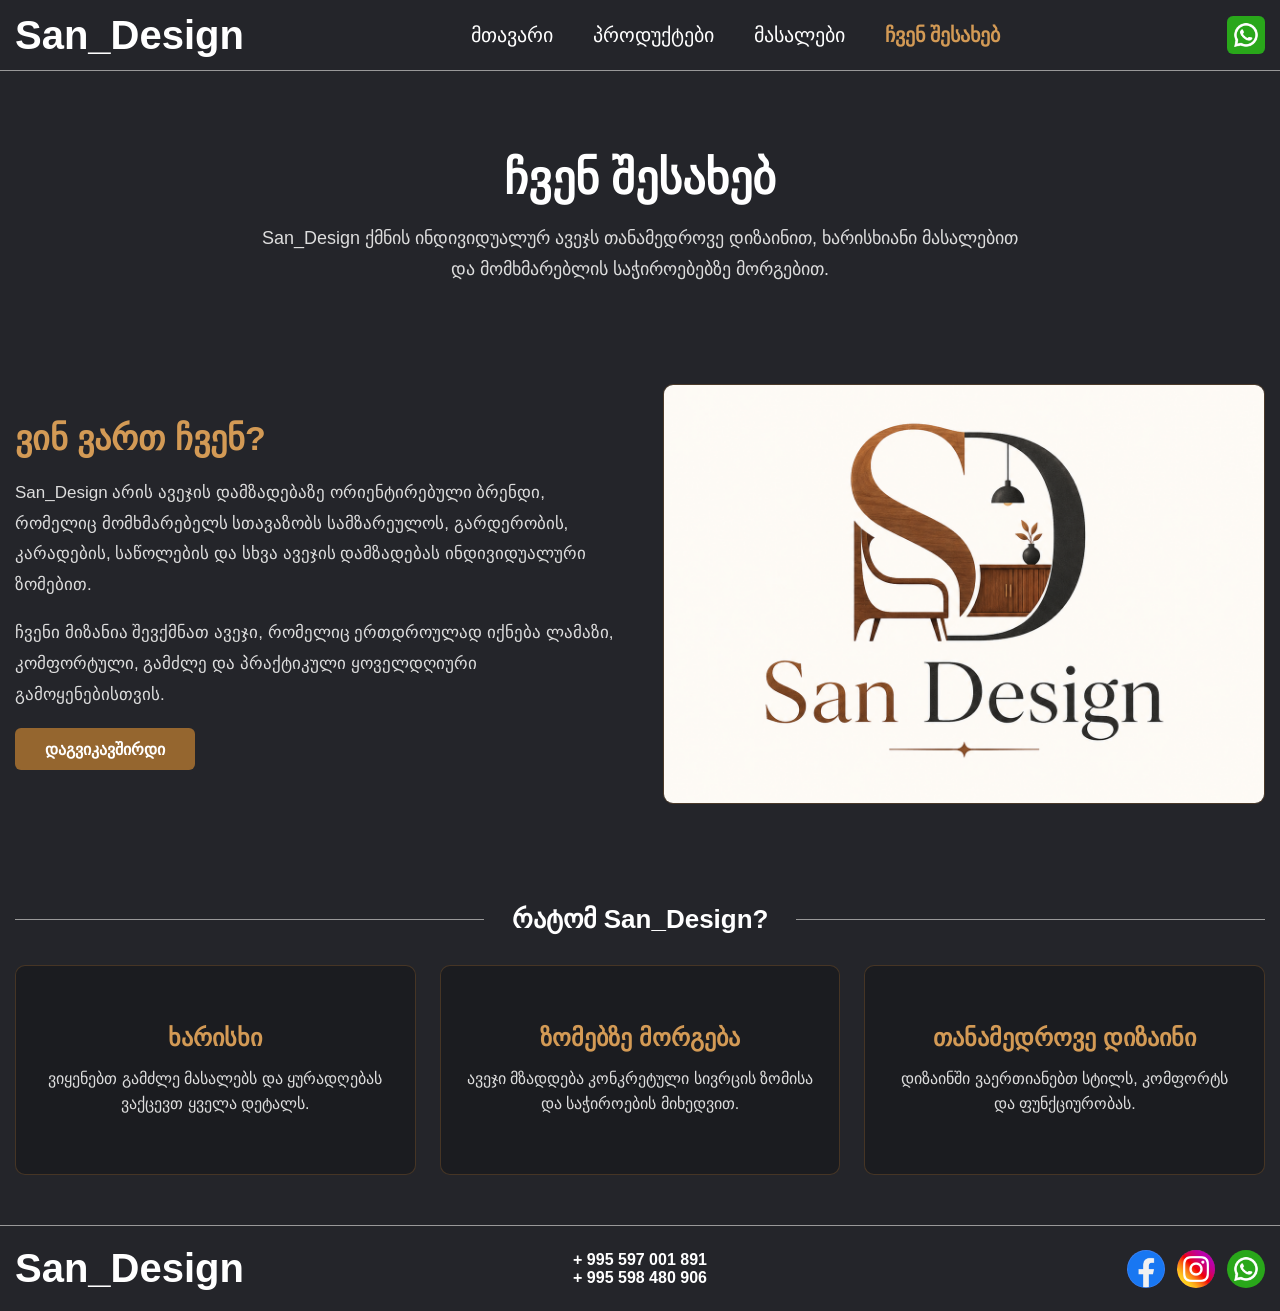
==== about.html @ cba8fea8 "Add files via upload" ====
<!DOCTYPE html>
<html lang="ka">
<head>
  <meta charset="UTF-8" />
  <meta name="viewport" content="width=device-width, initial-scale=1.0" />
  <title>ჩვენ შესახებ | San_Design</title>
  <link rel="stylesheet" href="style.css" />
  <script src="script.js"></script>
</body>
</head>
<body>

<header class="site-header">
  <div class="container header-inner">
    <a href="index.html" class="logo">San_Design</a>

<nav class="nav" aria-label="Main navigation">
  <a href="./index.html">მთავარი</a>
  <a href="./products.html">პროდუქტები</a>
  <a href="./materials.html">მასალები</a>
  <a href="./about.html" class="active-link">ჩვენ შესახებ</a>
</nav>

    <a href="https://wa.me/995597001891" class="whatsapp" aria-label="WhatsApp"></a>
  </div>
</header>

<main>
  <section class="page-hero">
    <div class="container">
      <h1>ჩვენ შესახებ</h1>
      <p>
        San_Design ქმნის ინდივიდუალურ ავეჯს თანამედროვე დიზაინით,
        ხარისხიანი მასალებით და მომხმარებლის საჭიროებებზე მორგებით.
      </p>
    </div>
  </section>

  <section class="section dark">
    <div class="container about-grid">
      <div class="about-content">
        <h2>ვინ ვართ ჩვენ?</h2>
        <p>
          San_Design არის ავეჯის დამზადებაზე ორიენტირებული ბრენდი,
          რომელიც მომხმარებელს სთავაზობს სამზარეულოს, გარდერობის,
          კარადების, საწოლების და სხვა ავეჯის დამზადებას ინდივიდუალური ზომებით.
        </p>

        <p>
          ჩვენი მიზანია შევქმნათ ავეჯი, რომელიც ერთდროულად იქნება
          ლამაზი, კომფორტული, გამძლე და პრაქტიკული ყოველდღიური გამოყენებისთვის.
        </p>

        <a href="https://wa.me/995597001891" class="about-btn">დაგვიკავშირდი</a>
      </div>

      <div class="about-image">
        <img src="images/logo.png" alt="San Design ავეჯი" />
      </div>
    </div>
  </section>

  <section class="section dark">
    <div class="container">
      <h2 class="section-title">რატომ San_Design?</h2>

      <div class="about-values">
        <article class="value-card">
          <h3>ხარისხი</h3>
          <p>ვიყენებთ გამძლე მასალებს და ყურადღებას ვაქცევთ ყველა დეტალს.</p>
        </article>

        <article class="value-card">
          <h3>ზომებზე მორგება</h3>
          <p>ავეჯი მზადდება კონკრეტული სივრცის ზომისა და საჭიროების მიხედვით.</p>
        </article>

        <article class="value-card">
          <h3>თანამედროვე დიზაინი</h3>
          <p>დიზაინში ვაერთიანებთ სტილს, კომფორტს და ფუნქციურობას.</p>
        </article>
      </div>
    </div>
  </section>
</main>

<footer class="site-footer">
  <div class="container footer-inner">
    <a href="index.html" class="logo">San_Design</a>

    <address class="phones">
       + 995 597 001 891<br/>
       + 995 598 480 906
    </address>

    <div class="socials">
      <a href="https://www.facebook.com/chveniaveji" aria-label="Facebook"></a>
      <a href="https://www.instagram.com/san_design_wood/" aria-label="Instagram"></a>
      <a href="https://wa.me/995597001891" aria-label="WhatsApp"></a>
    </div>
  </div>
</footer>

<script src="script.js"></script>
</body>
</html>
---- style.css ----
* {
  margin: 0;
  padding: 0;
  box-sizing: border-box;
}

body {
  background: #24252a;
  color: #fff;
  font-family: Arial, sans-serif;
}

a {
  text-decoration: none;
  color: inherit;
}

.container {
  width: min(100% - 30px, 1280px);
  margin: 0 auto;
}

/* HEADER */

.site-header {
  border-bottom: 1px solid #999;
  background: #24252a;
}

.header-inner {
  min-height: 70px;
  display: flex;
  align-items: center;
  justify-content: space-between;
}

.logo {
  font-size: 40px;
  font-weight: 800;
}

.nav {
  display: flex;
  gap: 40px;
}

.nav a {
  font-size: 20px;
}

.whatsapp {
  width: 38px;
  height: 38px;
  background: #22c55e url("images/whatsapp.png") center / 100% no-repeat;
  border-radius: 6px;
}

/* HERO */

.hero {
  padding: 40px 0;
}

.hero-grid {
  display: grid;
  grid-template-columns: 45% 55%;
  align-items: center;
  gap: 30px;
}

.hero-content h1 {
  font-size: 40px;
  margin-bottom: 20px;
}

.line {
  width: 180px;
  height: 2px;
  background: #9a6b32;
  margin-bottom: 20px;
}

.hero-content p {
  font-size: 18px;
  margin-bottom: 30px;
}

.btn {
  width: 180px;
  height: 45px;
  background: #95662f;
  border-radius: 6px;
  text-align: center;

  display: flex;
  align-items: center;
  justify-content: center;

  transition: 0.6s;
}

.btn:hover {
  background: #3f2607;
}

.hero-image {
  height: 500px;
  background: url("images/1.jpg") center / cover no-repeat;
  border-radius: 6px;
  overflow: hidden;
}

.hero-image img {
  width: 100%;
  height: 100%;
  object-fit: cover;
  display: block;
}

/* SECTIONS */

.section {
  padding: 50px 0;
}

.light {
  background: #ffffff;
  color: #24252a;
}

.dark {
  background: #24252a;
}

.wood {
  background:
    linear-gradient(
      rgba(50, 30, 10, 0.35),
      rgba(50, 30, 10, 0.35)
    ),
    url("images/sorrento.jpg") center / cover no-repeat;
}

.section-title {
  display: flex;
  align-items: center;
  justify-content: center;
  gap: 28px;
  font-size: 26px;
  margin-bottom: 30px;
  text-align: center;
}

.section-title::before,
.section-title::after {
  content: "";
  flex: 1;
  height: 1px;
  background: #999;
  opacity: 1;
}

/* FURNITURE */

.cards {
  display: grid;
  gap: 30px;
}

.three {
  grid-template-columns: repeat(3, 1fr);
}

.card {
  position: relative;
  height: 260px;
  border-radius: 6px;
  overflow: hidden;
  background-size: cover;
  background-position: center;
  background-repeat: no-repeat;
  
}

.card img {
  width: 100%;
  height: 100%;
  object-fit: cover;
  display: block;
}

/* თუ img არ გამოჩნდა, background ფოტოებიც იმუშავებს */
.cards .card:nth-child(1) {
  background-image: url("images/  .jpg");
}

.cards .card:nth-child(2) {
  background-image: url("images/  .jpg");
}

.cards .card:nth-child(3) {
  background-image: url("images/  .jpg");
}

.small-btn {
  width: 170px;
  height: 35px;
  background: #95662f;
  border-radius: 6px;
  position: absolute;
  left: 50%;
  bottom: 20px;
  transform: translateX(-50%);

  display: flex;
  align-items: center;
  justify-content: center;

  color: #fff;
  font-size: 15px;
  font-weight: 700;

  transition: 0.6s;
}

.small-btn:hover {
  background: #3f2607;
}

/* SERVICES / ADVANTAGES */

.features {
  display: grid;
  grid-template-columns: repeat(3, 1fr);
  min-height: 180px;
}

.feature {
  min-height: 180px;
  border-left: 1px solid rgba(255, 255, 255, 0.5);
}

.feature:last-child {
  border-right: 1px solid rgba(255, 255, 255, 0.5);
}

/* SERVICES CARDS */

.service-card {
  padding: 28px 22px;
  display: flex;
  flex-direction: column;
  justify-content: center;
  gap: 14px;
  text-align: center;
  transition: 0.5s;
}

.service-card h3 {
  font-size: 24px;
  color: #95662f;
}

.service-card p {
  font-size: 16px;
  line-height: 1.6;
  color: #ddd;
}

.service-card:hover {
  background: rgba(149, 102, 47, 0.15);
}

/* ADVANTAGES */

.advantages {
  gap: 24px;
}

.advantage-card {
  min-height: 210px;
  padding: 30px 24px;
  border: 1px solid rgba(255, 255, 255, 0.5);
  border-radius: 8px;
  background: rgba(36, 37, 42, 0.55);
  backdrop-filter: blur(3px);
  text-align: center;

  display: flex;
  flex-direction: column;
  justify-content: center;
  gap: 14px;

  transition: 0.5s;
}

.advantage-card h3 {
  font-size: 24px;
  color: #d39a55;
}

.advantage-card p {
  font-size: 16px;
  line-height: 1.6;
  color: #f1f1f1;
}

.advantage-card:hover {
  background: rgba(149, 102, 47, 0.35);
  transform: translateY(-6px);
}

/* RECOMMENDATIONS */

.recommendations {
  display: grid;
  grid-template-columns: repeat(3, 1fr);
  gap: 24px;
}

.recommend-card {
  min-height: 230px;
  padding: 30px 24px;
  border-radius: 8px;
  background: rgba(255, 255, 255, 0.06);
  border: 1px solid rgba(255, 255, 255, 0.18);
  text-align: center;

  display: flex;
  flex-direction: column;
  justify-content: center;
  gap: 14px;

  transition: 0.5s;
}

.recommend-card p {
  font-size: 16px;
  line-height: 1.7;
  color: #ddd;
}

.recommend-card h3 {
  font-size: 22px;
  color: #d39a55;
  margin-top: 10px;
}

.recommend-card span {
  font-size: 14px;
  color: #aaa;
}

.recommend-card:hover {
  background: rgba(149, 102, 47, 0.18);
  transform: translateY(-6px);
}

/* REVIEW FORM */

.review-form {
  max-width: 520px;
  margin: 45px auto 0;
  padding: 28px 24px;
  border-radius: 10px;
  background: rgba(255, 255, 255, 0.06);
  border: 1px solid rgba(255, 255, 255, 0.18);

  display: grid;
  gap: 14px;
}

.review-form h3 {
  text-align: center;
  font-size: 24px;
  color: #d39a55;
  margin-bottom: 8px;
}

.review-form input,
.review-form textarea {
  width: 100%;
  padding: 13px 15px;
  border-radius: 6px;
  border: 1px solid #777;
  background: transparent;
  color: #fff;
  font-size: 15px;
  outline: none;
}

.review-form input::placeholder,
.review-form textarea::placeholder {
  color: #aaa;
}

.review-form input:focus,
.review-form textarea:focus {
  border-color: #d39a55;
}

.review-form button {
  width: 180px;
  height: 42px;
  margin: 0 auto;
  border: none;
  border-radius: 6px;
  background: #95662f;
  color: #fff;
  font-size: 16px;
  cursor: pointer;
  transition: 0.5s;
}

.review-form button:hover {
  background: #3f2607;
}

/* CONTACT */

.contact-form {
  width: 420px;
  margin: 0 auto;
  display: grid;
  gap: 10px;
}

input,
textarea {
  width: 100%;
  background: transparent;
  border: 1px solid #ddd;
  border-radius: 6px;
  color: #fff;
  padding: 12px;
  font-size: 15px;
}

.form-btn {
  width: 220px;
  height: 38px;
  background: #95662f;
  border: none;
  border-radius: 6px;
  margin: 0 auto;
  cursor: pointer;

  color: #fff;
  font-size: 16px;


  display: flex;
  align-items: center;
  justify-content: center;

  transition: 0.6s;
}

.form-btn:hover {
  background: #3f2607;
}

/* FOOTER */

.site-footer {
  border-top: 1px solid #999;
  padding: 20px 0;
}

.footer-inner {
  display: grid;
  grid-template-columns: 1fr auto 1fr;
  align-items: center;
}

.phones {
  font-style: normal;
  font-size: 16px;
  font-weight: 700;
}

.socials {
  display: flex;
  justify-content: flex-end;
  gap: 12px;
}

.socials a {
  width: 38px;
  height: 38px;
  border-radius: 50%;
  display: block;
  background: #3b82f6 url("images/facebook.png") center / 100% no-repeat;
}

.socials a:nth-child(2) {
  background: #ec4899 url("images/instagram.png") center / 100% no-repeat;
}

.socials a:nth-child(3) {
  background: #22c55e url("images/whatsapp.png") center / 100% no-repeat;
}

/* MOBILE */

@media (max-width: 768px) {
  .logo {
    font-size: 28px;
  }

  .nav {
    display: none;
  }

  .hero {
    padding: 30px 0;
  }

  .hero-grid {
    grid-template-columns: 1fr;
  }

  .hero-image {
    height: 280px;
  }

  .three {
    grid-template-columns: 1fr;
  }

  .features {
    grid-template-columns: 1fr;
    gap: 20px;
  }

  .feature {
    min-height: 100px;
    border: 1px solid rgba(255, 255, 255, 0.95);
  }

  .feature:last-child {
    border-right: 1px solid rgba(255, 255, 255, 0.95);
  }

  .service-card {
    min-height: 150px;
  }

  .advantage-card {
    min-height: 160px;
  }

  .advantage-card:hover {
    transform: none;
  }

  .recommendations {
    grid-template-columns: 1fr;
  }

  .recommend-card {
    min-height: 190px;
  }

  .recommend-card:hover {
    transform: none;
  }

  .review-form {
    max-width: 100%;
    padding: 24px 18px;
  }

  .review-form button {
    width: 100%;
  }

  .contact-form {
    width: 100%;
  }

  .footer-inner {
    grid-template-columns: 1fr;
    gap: 20px;
    text-align: center;
  }

  .socials {
    justify-content: center;
  }

  
}








/* ACTIVE NAV LINK */

.active-link {
  color: #d39a55;
}

/* PRODUCTS PAGE */

.products-hero {
  padding: 80px 0;
  background: #24252a;
  text-align: center;
}

.products-hero h1 {
  font-size: 46px;
  margin-bottom: 18px;
  color: #fff;
}

.products-hero p {
  max-width: 720px;
  margin: 0 auto;
  font-size: 18px;
  line-height: 1.7;
  color: #ddd;
}

.products-section {
  background: #24252a;
  color: #fff;
}

.product-grid {
  display: grid;
  grid-template-columns: repeat(3, 1fr);
  gap: 28px;
}

.product-card {
  background: #1b1c20;
  border-radius: 10px;
  overflow: hidden;
  border: 1px solid rgba(149, 102, 47, 0.35);
  box-shadow: 0 10px 25px rgba(0, 0, 0, 0.35);
  transition: 0.5s;
}

.product-card:hover {
  transform: translateY(-8px);
  border-color: #95662f;
  background: #202126;
}

.product-card img {
  width: 100%;
  height: 240px;
  object-fit: cover;
  display: block;
}

.product-info {
  padding: 24px 20px;
  color: #fff;
  text-align: center;
}

.product-info h3 {
  font-size: 24px;
  color: #d39a55;
  margin-bottom: 12px;
}

.product-info p {
  font-size: 15px;
  line-height: 1.6;
  color: #ddd;
  margin-bottom: 20px;
}

.product-btn {
  width: 150px;
  height: 38px;
  background: #95662f;
  border-radius: 6px;
  margin: 0 auto;

  display: flex;
  align-items: center;
  justify-content: center;

  color: #fff;
  font-size: 15px;
  font-weight: 700;
  transition: 0.5s;
}

.product-btn:hover {
  background: #3f2607;
}


/* ACTIVE NAV LINK */

.nav a.active-link {
  color: #d39a55;
  font-weight: 700;
}

/* INNER PAGES */

.page-hero {
  padding: 80px 0 50px;
  background: #24252a;
  text-align: center;
}

.page-hero h1 {
  font-size: 46px;
  margin-bottom: 18px;
  color: #fff;
}

.page-hero p {
  max-width: 760px;
  margin: 0 auto;
  font-size: 18px;
  line-height: 1.7;
  color: #ddd;
}

/* MATERIALS PAGE */

.materials-grid {
  display: grid;
  grid-template-columns: repeat(3, 1fr);
  gap: 28px;
}

.material-card {
  background: #1b1c20;
  border-radius: 10px;
  overflow: hidden;
  border: 1px solid rgba(149, 102, 47, 0.35);
  box-shadow: 0 10px 25px rgba(0, 0, 0, 0.35);
  transition: 0.5s;
}

.material-card:hover {
  transform: translateY(-8px);
  border-color: #95662f;
  background: #202126;
}

.material-card img {
  width: 100%;
  height: 230px;
  object-fit: cover;
  display: block;
}

.material-info {
  padding: 24px 20px;
  text-align: center;
}

.material-info h3 {
  font-size: 24px;
  color: #d39a55;
  margin-bottom: 12px;
}

.material-info p {
  font-size: 15px;
  line-height: 1.6;
  color: #ddd;
}

/* ABOUT PAGE */

.about-grid {
  display: grid;
  grid-template-columns: 1fr 1fr;
  align-items: center;
  gap: 45px;
}

.about-content h2 {
  font-size: 34px;
  color: #d39a55;
  margin-bottom: 20px;
}

.about-content p {
  font-size: 17px;
  line-height: 1.8;
  color: #ddd;
  margin-bottom: 18px;
}

.about-btn {
  width: 180px;
  height: 42px;
  background: #95662f;
  border-radius: 6px;
  margin-top: 10px;

  display: flex;
  align-items: center;
  justify-content: center;

  color: #fff;
  font-size: 16px;
  font-weight: 700;
  transition: 0.5s;
}

.about-btn:hover {
  background: #3f2607;
}

.about-image {
  height: 420px;
  border-radius: 10px;
  overflow: hidden;
  border: 1px solid rgba(149, 102, 47, 0.35);
}

.about-image img {
  width: 100%;
  height: 100%;
  object-fit: cover;
}

.about-values {
  display: grid;
  grid-template-columns: repeat(3, 1fr);
  gap: 24px;
}

.about-logo-box {
  height: 420px;
  border-radius: 10px;
  overflow: hidden;
  border: 1px solid rgba(149, 102, 47, 0.35);
  background: #f5efe6;

  display: flex;
  align-items: center;
  justify-content: center;
  padding: 28px;
}

.about-logo-box img {
  width: 100%;
  height: 100%;
  object-fit: contain;
  display: block;
}

.value-card {
  min-height: 210px;
  padding: 30px 24px;
  background: #1b1c20;
  border: 1px solid rgba(149, 102, 47, 0.35);
  border-radius: 10px;
  text-align: center;

  display: flex;
  flex-direction: column;
  justify-content: center;
  gap: 14px;

  transition: 0.5s;
}

.value-card:hover {
  transform: translateY(-6px);
  border-color: #95662f;
  background: #202126;
}

.value-card h3 {
  font-size: 24px;
  color: #d39a55;
}

.value-card p {
  font-size: 16px;
  line-height: 1.6;
  color: #ddd;
}


/* INNER PAGES MOBILE */

@media (max-width: 768px) {
  .page-hero {
    padding: 55px 0 35px;
  }

  .page-hero h1 {
    font-size: 34px;
  }

  .page-hero p {
    font-size: 16px;
  }

  .materials-grid {
    grid-template-columns: 1fr;
  }

  .material-card img {
    height: 230px;
  }

  .about-grid {
    grid-template-columns: 1fr;
    gap: 28px;
  }

  .about-content h2 {
    font-size: 28px;
    text-align: center;
  }

  .about-content p {
    text-align: center;
  }

  .about-btn {
    margin: 10px auto 0;
  }

  .about-image {
    height: 280px;
  }

  .about-values {
    grid-template-columns: 1fr;
  }

  .value-card:hover {
    transform: none;
  }

  .material-card:hover {
    transform: none;
  }
}
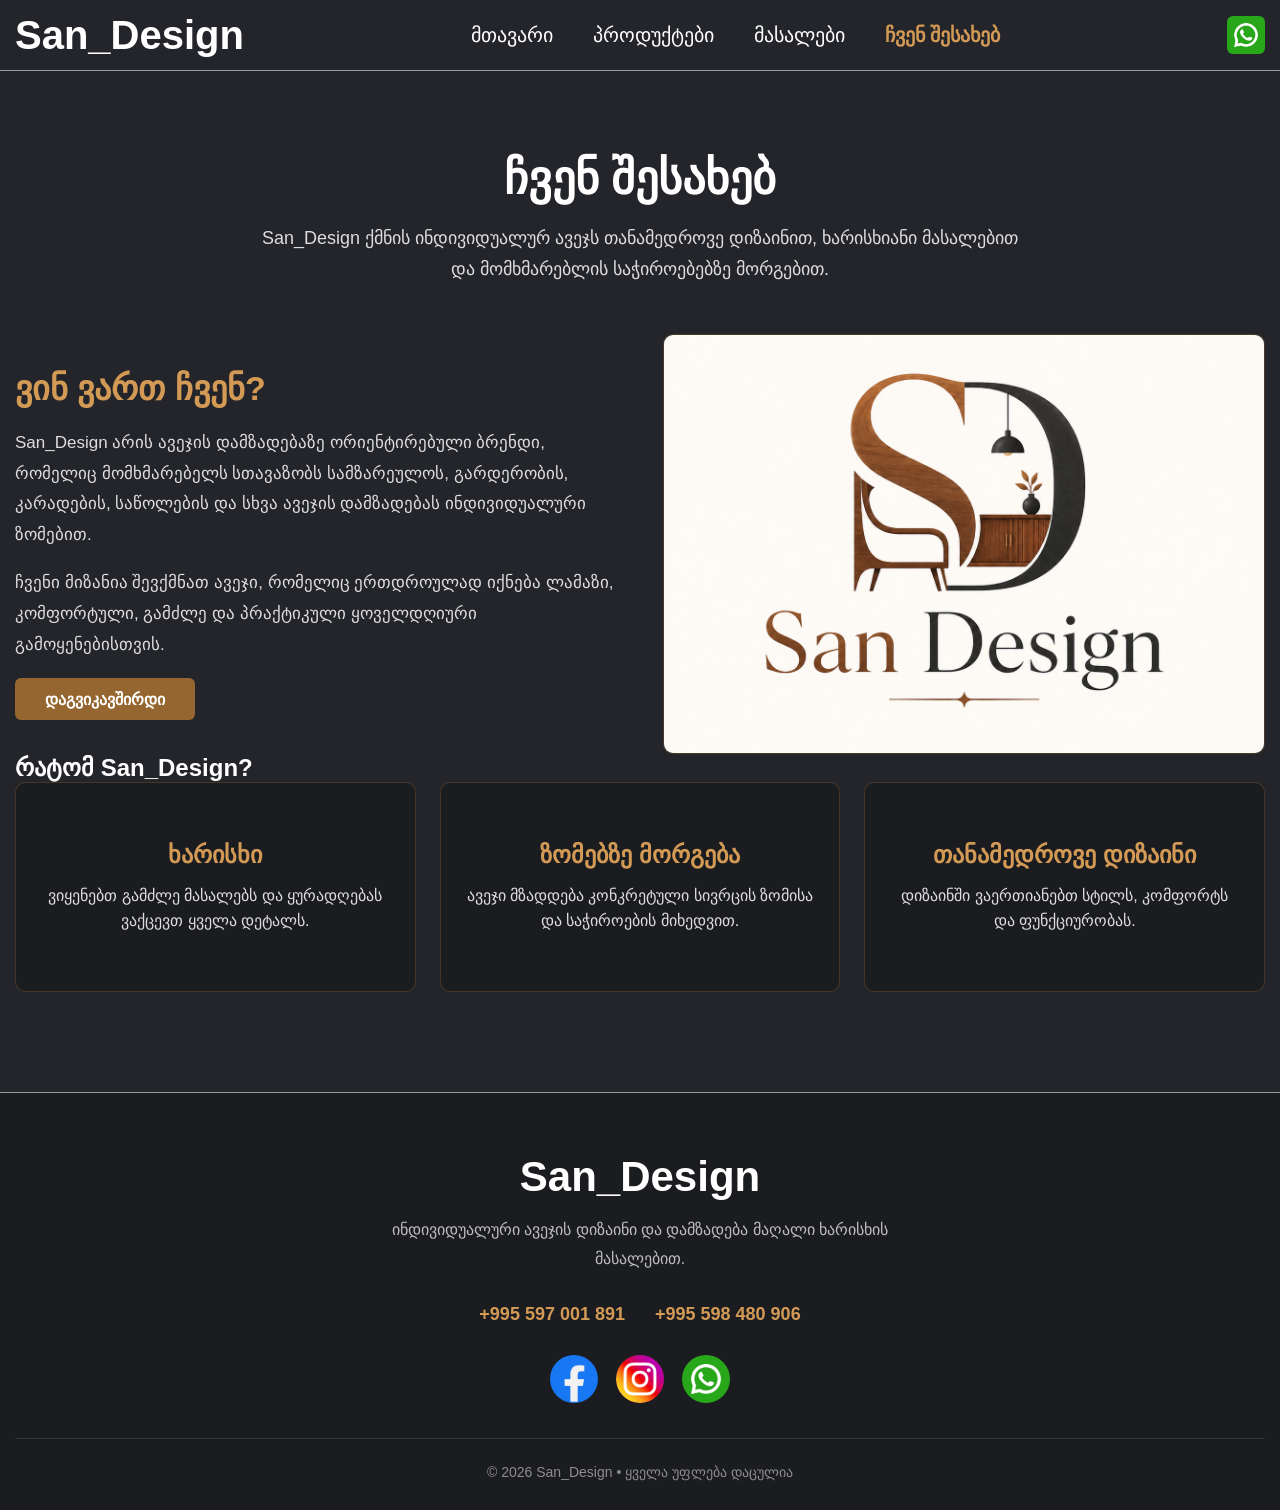
==== commit 14f552c0: "Add files via upload" ====
--- a/about.html
+++ b/about.html
@@ -4,7 +4,7 @@
   <meta charset="UTF-8" />
   <meta name="viewport" content="width=device-width, initial-scale=1.0" />
   <title>ჩვენ შესახებ | San_Design</title>
-  <link rel="stylesheet" href="style.css" />
+  <link rel="stylesheet" href="about.css" />
   <script src="script.js"></script>
 </body>
 </head>
@@ -85,20 +85,32 @@
 </main>
 
 <footer class="site-footer">
-  <div class="container footer-inner">
-    <a href="index.html" class="logo">San_Design</a>
 
-    <address class="phones">
-       + 995 597 001 891<br/>
-       + 995 598 480 906
-    </address>
+    <div class="container footer-content">
 
-    <div class="socials">
-      <a href="https://www.facebook.com/chveniaveji" aria-label="Facebook"></a>
-      <a href="https://www.instagram.com/san_design_wood/" aria-label="Instagram"></a>
-      <a href="https://wa.me/995597001891" aria-label="WhatsApp"></a>
+        <h2 class="footer-logo">San_Design</h2>
+
+        <p class="footer-text">
+            ინდივიდუალური ავეჯის დიზაინი და დამზადება მაღალი ხარისხის მასალებით.
+        </p>
+
+        <div class="footer-phones">
+            <a href="tel:+995597001891">+995 597 001 891</a>
+            <a href="tel:+995598480906">+995 598 480 906</a>
+        </div>
+
+        <div class="socials">
+            <a href="https://www.facebook.com/chveniaveji"></a>
+            <a href="https://www.instagram.com/san_design_wood/"></a>
+            <a href="https://wa.me/995597001891"></a>
+        </div>
+
+        <div class="copyright">
+            © 2026 San_Design • ყველა უფლება დაცულია
+        </div>
+
     </div>
-  </div>
+
 </footer>
 
 <script src="script.js"></script>
--- a/about.css
+++ b/about.css
@@ -0,0 +1,456 @@
+* {
+  margin: 0;
+  padding: 0;
+  box-sizing: border-box;
+}
+
+body {
+  background: #24252a;
+  color: #fff;
+  font-family: Arial, sans-serif;
+}
+
+a {
+  text-decoration: none;
+  color: inherit;
+}
+
+.container {
+  width: min(100% - 30px, 1280px);
+  margin: 0 auto;
+}
+
+/* HEADER */
+
+.site-header {
+  border-bottom: 1px solid #999;
+  background: #24252a;
+}
+
+.header-inner {
+  min-height: 70px;
+  display: flex;
+  align-items: center;
+  justify-content: space-between;
+}
+
+.logo {
+  font-size: 40px;
+  font-weight: 800;
+}
+
+.nav {
+  display: flex;
+  gap: 40px;
+}
+
+.nav a {
+  font-size: 20px;
+}
+
+.whatsapp {
+  width: 38px;
+  height: 38px;
+  background: #22c55e url("images/whatsapp.png") center / 100% no-repeat;
+  border-radius: 6px;
+}
+
+/* ABOUT PAGE */
+
+.about-grid {
+  display: grid;
+  grid-template-columns: 1fr 1fr;
+  align-items: center;
+  gap: 45px;
+}
+
+.about-content h2 {
+  font-size: 34px;
+  color: #d39a55;
+  margin-bottom: 20px;
+}
+
+.about-content p {
+  font-size: 17px;
+  line-height: 1.8;
+  color: #ddd;
+  margin-bottom: 18px;
+}
+
+.about-btn {
+  width: 180px;
+  height: 42px;
+  background: #95662f;
+  border-radius: 6px;
+  margin-top: 10px;
+
+  display: flex;
+  align-items: center;
+  justify-content: center;
+
+  color: #fff;
+  font-size: 16px;
+  font-weight: 700;
+  transition: 0.5s;
+}
+
+.about-btn:hover {
+  background: #3f2607;
+}
+
+.about-image {
+  height: 420px;
+  border-radius: 10px;
+  overflow: hidden;
+  border: 1px solid rgba(149, 102, 47, 0.35);
+}
+
+.about-image img {
+  width: 100%;
+  height: 100%;
+  object-fit: cover;
+}
+
+.about-values {
+  display: grid;
+  grid-template-columns: repeat(3, 1fr);
+  gap: 24px;
+}
+
+.about-logo-box {
+  height: 420px;
+  border-radius: 10px;
+  overflow: hidden;
+  border: 1px solid rgba(149, 102, 47, 0.35);
+  background: #f5efe6;
+
+  display: flex;
+  align-items: center;
+  justify-content: center;
+  padding: 28px;
+}
+
+.about-logo-box img {
+  width: 100%;
+  height: 100%;
+  object-fit: contain;
+  display: block;
+}
+
+.value-card {
+  min-height: 210px;
+  padding: 30px 24px;
+  background: #1b1c20;
+  border: 1px solid rgba(149, 102, 47, 0.35);
+  border-radius: 10px;
+  text-align: center;
+  display: flex;
+  flex-direction: column;
+  justify-content: center;
+  gap: 14px;
+
+  transition: 0.5s;
+}
+
+.value-card:hover {
+  transform: translateY(-6px);
+  border-color: #95662f;
+  background: #202126;
+}
+
+.value-card h3 {
+  font-size: 24px;
+  color: #d39a55;
+}
+
+.value-card p {
+  font-size: 16px;
+  line-height: 1.6;
+  color: #ddd;
+}
+
+/* INNER PAGES */
+
+.page-hero {
+  padding: 80px 0 50px;
+  background: #24252a;
+  text-align: center;
+}
+
+.page-hero h1 {
+  font-size: 46px;
+  margin-bottom: 18px;
+  color: #fff;
+}
+
+.page-hero p {
+  max-width: 760px;
+  margin: 0 auto;
+  font-size: 18px;
+  line-height: 1.7;
+  color: #ddd;
+}
+
+@media (max-width: 768px) {
+  .logo {
+    font-size: 28px;
+  }
+
+  .nav {
+    display: none;
+  }
+
+  .hero {
+    padding: 30px 0;
+  }
+
+  .hero-grid {
+    grid-template-columns: 1fr;
+  }
+
+  .hero-image {
+    height: 280px;
+  }
+
+  .three {
+    grid-template-columns: 1fr;
+  }
+
+  .features {
+    grid-template-columns: 1fr;
+    gap: 20px;
+  }
+
+  .feature {
+    min-height: 100px;
+    border: 1px solid rgba(255, 255, 255, 0.95);
+  }
+
+  .feature:last-child {
+    border-right: 1px solid rgba(255, 255, 255, 0.95);
+  }
+
+  .service-card {
+    min-height: 150px;
+  }
+
+  .advantage-card {
+    min-height: 160px;
+  }
+
+  .advantage-card:hover {
+    transform: none;
+  }
+
+  .recommendations {
+    grid-template-columns: 1fr;
+  }
+
+  .recommend-card {
+    min-height: 190px;
+  }
+
+  .recommend-card:hover {
+    transform: none;
+  }
+
+  .review-form {
+    max-width: 100%;
+    padding: 24px 18px;
+  }
+
+  .review-form button {
+    width: 100%;
+  }
+
+  .contact-form {
+    width: 100%;
+  }
+
+  .footer-inner {
+    grid-template-columns: 1fr;
+    gap: 20px;
+    text-align: center;
+  }
+
+  .socials {
+    justify-content: center;
+  }
+
+  
+
+
+
+
+@media (max-width: 768px) {
+
+  .about-grid {
+    grid-template-columns: 1fr;
+    gap: 28px;
+  }
+
+  .about-content h2 {
+    font-size: 28px;
+    text-align: center;
+  }
+
+  .about-content p {
+    text-align: center;
+  }
+
+  .about-btn {
+    margin: 10px auto 0;
+  }
+
+  .about-image {
+    height: 280px;
+  }
+
+  .about-values {
+    grid-template-columns: 1fr;
+  }
+
+    .value-card:hover {
+    transform: none;
+  }
+
+}
+}
+.nav a.active-link {
+  color: #d39a55;
+  font-weight: 700;
+}
+
+
+
+
+
+
+
+
+
+
+
+
+
+
+
+
+
+
+.site-footer{
+    margin-top:100px;
+    padding:60px 0 30px;
+    background:#1b1c20;
+    border-top:1px #999 solid;
+}
+
+.footer-content{
+    display:flex;
+    flex-direction:column;
+    align-items:center;
+    text-align:center;
+}
+
+.footer-logo{
+    font-size:42px;
+    margin-bottom:15px;
+}
+
+.footer-text{
+    max-width:550px;
+    color:#bdbdbd;
+    line-height:1.8;
+    margin-bottom:30px;
+}
+
+.footer-phones{
+    display:flex;
+    gap:30px;
+    margin-bottom:30px;
+    flex-wrap:wrap;
+    justify-content:center;
+}
+
+.footer-phones a{
+    color:#d39a55;
+    font-size:18px;
+    font-weight:bold;
+    transition:.3s;
+}
+
+.footer-phones a:hover{
+    color:white;
+}
+
+.socials{
+    display:flex;
+    gap:18px;
+    margin-bottom:35px;
+}
+
+.socials a{
+    width:48px;
+    height:48px;
+    border-radius:50%;
+    transition:.3s;
+}
+
+.socials a:hover{
+    transform:translateY(-5px);
+}
+
+.socials a:nth-child(1){
+    background:#1877f2 url(images/facebook.png) center/100% no-repeat;
+}
+
+.socials a:nth-child(2){
+    background:#e1306c url(images/instagram.png) center/100% no-repeat;
+}
+
+.socials a:nth-child(3){
+    background:#22c55e url(images/whatsapp.png) center/100% no-repeat;
+}
+
+.copyright{
+    width:100%;
+    border-top:1px solid rgba(255,255,255,.1);
+    padding-top:25px;
+    color:#8d8d8d;
+    font-size:14px;
+}
+
+@media(max-width:768px){
+
+.site-footer{
+    padding:45px 0 25px;
+}
+
+.footer-logo{
+    font-size:30px;
+}
+
+.footer-text{
+    font-size:15px;
+    padding:0 15px;
+}
+
+.footer-phones{
+    flex-direction:column;
+    gap:15px;
+}
+
+.footer-phones a{
+    font-size:17px;
+}
+
+.socials a{
+    width:42px;
+    height:42px;
+}
+
+.copyright{
+    font-size:13px;
+}
+
+}
